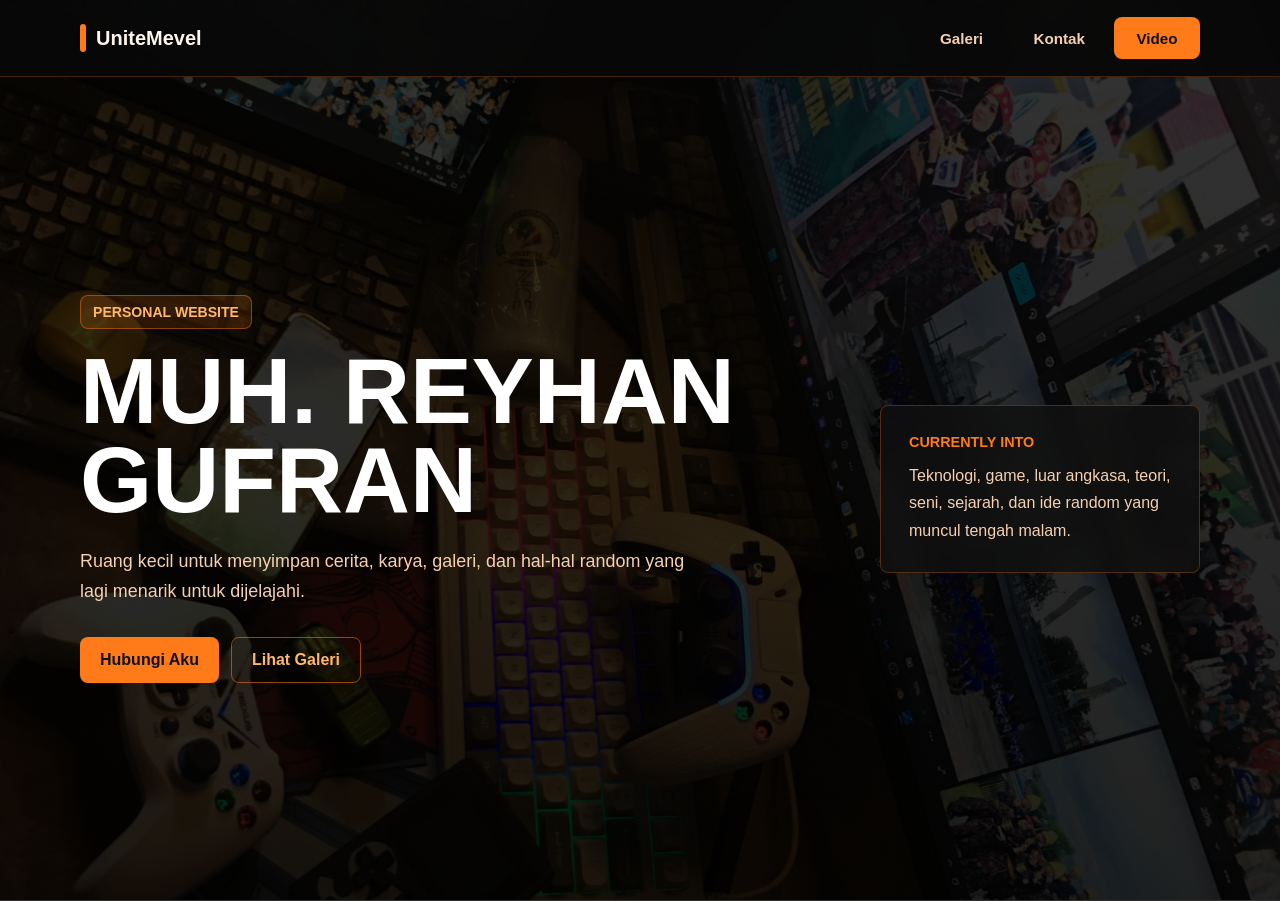
==== Web Mevel/index.html @ 86329446 "Prepare static site for Vercel" ====
<!DOCTYPE html>
<html lang="id">
<head>
  <meta charset="UTF-8">
  <meta name="viewport" content="width=device-width, initial-scale=1.0">
  <title>UniteMevel</title>
  <link rel="stylesheet" href="UniteMevelD.css">
</head>
<body>
  <audio id="background-music" loop preload="auto">
    <source src="lagu.mp3" type="audio/mpeg">
  </audio>

  <header class="site-header">
    <nav class="navbar" aria-label="Navigasi utama">
      <a class="brand" href="index.html">
        <span class="brand-name">UniteMevel</span>
      </a>

      <ul class="nav-links">
        <li><a href="galeri.html">Galeri</a></li>
        <li><a href="Kontak.html">Kontak</a></li>
        <li><a href="video.html">Video</a></li>
      </ul>
    </nav>
  </header>

  <main>
    <section class="hero-section" id="home">
      <div class="hero-content">
        <p class="hero-label">Personal Website</p>
        <h1>MUH. REYHAN GUFRAN</h1>
        <p class="hero-description">
          Ruang kecil untuk menyimpan cerita, karya, galeri, dan hal-hal random
          yang lagi menarik untuk dijelajahi.
        </p>

        <div class="hero-actions">
          <a class="hero-button primary" href="Kontak.html">Hubungi Aku</a>
          <a class="hero-button secondary" href="galeri.html">Lihat Galeri</a>
        </div>
      </div>

      <aside class="hero-card" aria-label="Profil singkat">
        <p class="hero-card-title">Currently into</p>
        <p>Teknologi, game, luar angkasa, teori, seni, sejarah, dan ide random yang muncul tengah malam.</p>
      </aside>
    </section>
  </main>

  <script>
    const backgroundMusic = document.getElementById("background-music");
    const musicTimeKey = "unitemevel-music-time";
    const musicStateKey = "unitemevel-music-playing";
    let isLeavingPage = false;

    function playMusic() {
      backgroundMusic.play().catch(() => {});
    }

    backgroundMusic.addEventListener("loadedmetadata", () => {
      const savedTime = Number(localStorage.getItem(musicTimeKey));

      if (savedTime > 0 && savedTime < backgroundMusic.duration) {
        backgroundMusic.currentTime = savedTime;
      }
    });

    backgroundMusic.addEventListener("timeupdate", () => {
      localStorage.setItem(musicTimeKey, backgroundMusic.currentTime);
    });

    backgroundMusic.addEventListener("play", () => {
      localStorage.setItem(musicStateKey, "true");
    });

    backgroundMusic.addEventListener("pause", () => {
      if (!isLeavingPage) {
        localStorage.setItem(musicStateKey, "false");
      }
    });

    window.addEventListener("beforeunload", () => {
      isLeavingPage = true;
      localStorage.setItem(musicTimeKey, backgroundMusic.currentTime);
      localStorage.setItem(musicStateKey, String(!backgroundMusic.paused));
    });

    window.addEventListener("load", () => {
      playMusic();

      if (localStorage.getItem(musicStateKey) === "true") {
        playMusic();
      }
    });

    window.addEventListener("click", playMusic, { once: true });
    window.addEventListener("keydown", playMusic, { once: true });
    window.addEventListener("touchstart", playMusic, { once: true });
  </script>
</body>
</html>
---- Web Mevel/UniteMevelD.css ----
* {
  box-sizing: border-box;
  margin: 0;
  padding: 0;
}

body {
  position: relative;
  min-height: 100vh;
  font-family: Arial, Helvetica, sans-serif;
  background:
    linear-gradient(rgba(0, 0, 0, 0.72), rgba(0, 0, 0, 0.82)),
    url("bg.jpeg") center / cover fixed;
  color: #fff7ed;
}

body::before {
  content: "";
  position: fixed;
  inset: 0;
  z-index: -1;
  background: rgba(0, 0, 0, 0.28);
  pointer-events: none;
}

.site-header {
  position: sticky;
  top: 0;
  z-index: 10;
  width: 100%;
  border-bottom: 1px solid rgba(255, 122, 24, 0.24);
  background: rgba(8, 8, 8, 0.94);
  backdrop-filter: blur(14px);
}

.navbar {
  width: min(1120px, calc(100% - 32px));
  min-height: 76px;
  margin: 0 auto;
  display: flex;
  align-items: center;
  justify-content: space-between;
  gap: 24px;
}

.brand {
  color: #fff7ed;
  font-size: 1.25rem;
  font-weight: 800;
  text-decoration: none;
  letter-spacing: 0;
}

.brand-name {
  position: relative;
  display: inline-block;
  padding-left: 16px;
}

.brand-name::before {
  content: "";
  position: absolute;
  left: 0;
  top: 50%;
  width: 6px;
  height: 28px;
  border-radius: 999px;
  background: #ff7a18;
  transform: translateY(-50%);
}

.nav-links {
  display: flex;
  align-items: center;
  gap: 10px;
  list-style: none;
}

.nav-links a {
  display: inline-flex;
  align-items: center;
  justify-content: center;
  min-width: 86px;
  min-height: 42px;
  padding: 0 18px;
  border: 1px solid transparent;
  border-radius: 8px;
  color: #f5d0b2;
  font-size: 0.95rem;
  font-weight: 700;
  text-decoration: none;
  transition: background 180ms ease, border-color 180ms ease, color 180ms ease;
}

.nav-links a:hover,
.nav-links a:focus-visible {
  border-color: rgba(255, 122, 24, 0.7);
  background: rgba(255, 122, 24, 0.14);
  color: #ffffff;
  outline: none;
}

.nav-links li:last-child a {
  background: #ff7a18;
  color: #111111;
}

.nav-links li:last-child a:hover,
.nav-links li:last-child a:focus-visible {
  border-color: #ffb86b;
  background: #ff9a3d;
  color: #111111;
}

.hero-section {
  width: min(1120px, calc(100% - 32px));
  min-height: calc(100vh - 76px);
  margin: 0 auto;
  display: grid;
  grid-template-columns: minmax(0, 1fr) 320px;
  align-items: center;
  gap: 48px;
  padding: 72px 0;
}

.hero-content {
  max-width: 760px;
}

.hero-label {
  width: fit-content;
  margin-bottom: 18px;
  padding: 8px 12px;
  border: 1px solid rgba(255, 122, 24, 0.45);
  border-radius: 8px;
  background: rgba(255, 122, 24, 0.14);
  color: #ffb86b;
  font-size: 0.88rem;
  font-weight: 800;
  text-transform: uppercase;
}

.hero-content h1 {
  max-width: 760px;
  color: #ffffff;
  font-size: clamp(2.6rem, 8vw, 5.8rem);
  line-height: 0.95;
}

.hero-description {
  max-width: 620px;
  margin-top: 22px;
  color: #f5d0b2;
  font-size: 1.12rem;
  line-height: 1.7;
}

.hero-actions {
  display: flex;
  flex-wrap: wrap;
  gap: 12px;
  margin-top: 30px;
}

.hero-button {
  display: inline-flex;
  align-items: center;
  justify-content: center;
  min-height: 46px;
  padding: 0 20px;
  border-radius: 8px;
  font-weight: 800;
  text-decoration: none;
  transition: background 180ms ease, border-color 180ms ease, color 180ms ease;
}

.hero-button.primary {
  background: #ff7a18;
  color: #111111;
}

.hero-button.primary:hover,
.hero-button.primary:focus-visible {
  background: #ff9a3d;
  outline: none;
}

.hero-button.secondary {
  border: 1px solid rgba(255, 122, 24, 0.55);
  color: #ffb86b;
}

.hero-button.secondary:hover,
.hero-button.secondary:focus-visible {
  background: rgba(255, 122, 24, 0.14);
  color: #ffffff;
  outline: none;
}

.hero-card {
  padding: 28px;
  border: 1px solid rgba(255, 122, 24, 0.28);
  border-radius: 8px;
  background: rgba(17, 17, 17, 0.86);
  backdrop-filter: blur(10px);
}

.hero-card-title {
  margin-bottom: 12px;
  color: #ff7a18;
  font-size: 0.9rem;
  font-weight: 900;
  text-transform: uppercase;
}

.hero-card p:last-child {
  color: #f5d0b2;
  font-size: 1rem;
  line-height: 1.7;
}

.gallery-page {
  width: min(1120px, calc(100% - 32px));
  margin: 0 auto;
  padding: 64px 0 84px;
}

.gallery-hero {
  max-width: 760px;
  margin-bottom: 48px;
}

.gallery-hero h1 {
  color: #ffffff;
  font-size: clamp(2.4rem, 6vw, 4.6rem);
  line-height: 1;
}

.gallery-hero p:last-child {
  max-width: 620px;
  margin-top: 18px;
  color: #f5d0b2;
  font-size: 1.08rem;
  line-height: 1.7;
}

.gallery-section {
  margin-top: 52px;
}

.section-heading {
  margin-bottom: 18px;
}

.section-label {
  margin-bottom: 8px;
  color: #ff7a18;
  font-size: 0.84rem;
  font-weight: 900;
  text-transform: uppercase;
}

.section-heading h2 {
  color: #ffffff;
  font-size: 1.8rem;
  line-height: 1.2;
}

.gallery-grid {
  display: grid;
  grid-template-columns: repeat(3, minmax(0, 1fr));
  gap: 18px;
}

.gallery-card {
  overflow: hidden;
  border: 1px solid rgba(255, 122, 24, 0.28);
  border-radius: 8px;
  background: rgba(17, 17, 17, 0.88);
  backdrop-filter: blur(10px);
  transition: border-color 220ms ease, box-shadow 220ms ease, transform 220ms ease;
}

.gallery-card:hover,
.gallery-card:focus-within {
  border-color: rgba(255, 122, 24, 0.75);
  box-shadow: 0 18px 42px rgba(0, 0, 0, 0.42), 0 0 24px rgba(255, 122, 24, 0.18);
  transform: translateY(-8px);
}

.gallery-card img {
  width: 100%;
  aspect-ratio: 4 / 3;
  display: block;
  object-fit: cover;
  background:
    linear-gradient(135deg, rgba(255, 122, 24, 0.22), rgba(0, 0, 0, 0.42)),
    #1f1f1f;
  transition: transform 260ms ease, filter 260ms ease;
}

.gallery-card:hover img,
.gallery-card:focus-within img {
  filter: brightness(1.08) contrast(1.05);
  transform: scale(1.08);
}

.gallery-card-info {
  padding: 18px;
}

.gallery-card-info h3 {
  margin-bottom: 8px;
  color: #ffffff;
  font-size: 1.08rem;
  line-height: 1.3;
}

.gallery-card-info p {
  color: #f5d0b2;
  font-size: 0.95rem;
  line-height: 1.6;
}

.video-page {
  width: min(1080px, calc(100% - 32px));
  margin: 0 auto;
  padding: 64px 0 88px;
}

.video-hero {
  max-width: 760px;
  margin-bottom: 34px;
}

.video-hero h1 {
  color: #ffffff;
  font-size: clamp(2.4rem, 6vw, 4.6rem);
  line-height: 1;
}

.video-hero p:last-child {
  max-width: 620px;
  margin-top: 18px;
  color: #f5d0b2;
  font-size: 1.08rem;
  line-height: 1.7;
}

.video-list {
  display: grid;
  gap: 34px;
}

.video-card {
  overflow: hidden;
  border: 1px solid rgba(255, 122, 24, 0.28);
  border-radius: 8px;
  background: rgba(17, 17, 17, 0.88);
  backdrop-filter: blur(10px);
}

.video-card video {
  width: 100%;
  aspect-ratio: 16 / 9;
  display: block;
  object-fit: cover;
  background:
    linear-gradient(135deg, rgba(255, 122, 24, 0.2), rgba(0, 0, 0, 0.48)),
    #111111;
}

.video-description {
  padding: 18px 20px 20px;
  color: #f5d0b2;
  font-size: 1.05rem;
  font-weight: 700;
  line-height: 1.5;
}

.video-actions {
  display: flex;
  align-items: center;
  gap: 10px;
  padding: 0 20px 18px;
}

.love-button,
.open-comment-button,
.comment-form button {
  min-height: 42px;
  padding: 0 16px;
  border: 1px solid rgba(255, 122, 24, 0.55);
  border-radius: 8px;
  background: rgba(255, 122, 24, 0.13);
  color: #ffb86b;
  font: inherit;
  font-size: 0.95rem;
  font-weight: 800;
  cursor: pointer;
  transition: background 180ms ease, border-color 180ms ease, color 180ms ease;
}

.love-button {
  gap: 8px;
  min-width: 76px;
  display: inline-flex;
  align-items: center;
  justify-content: center;
}

.love-button img {
  width: 22px;
  height: 22px;
  display: block;
  object-fit: contain;
}

.love-button:hover,
.love-button:focus-visible,
.love-button.is-loved,
.open-comment-button:hover,
.open-comment-button:focus-visible,
.comment-form button:hover,
.comment-form button:focus-visible {
  border-color: #ffb86b;
  background: #ff7a18;
  color: #111111;
  outline: none;
}

.comment-modal {
  position: fixed;
  inset: 0;
  z-index: 30;
  display: none;
  place-items: center;
  padding: 20px;
  background: rgba(0, 0, 0, 0.68);
}

.comment-modal.is-open {
  display: grid;
}

.comment-modal-panel {
  width: min(480px, 100%);
  border: 1px solid rgba(255, 122, 24, 0.36);
  border-radius: 8px;
  background: rgba(17, 17, 17, 0.98);
  box-shadow: 0 24px 60px rgba(0, 0, 0, 0.52);
}

.comment-modal-header {
  display: flex;
  align-items: center;
  justify-content: space-between;
  gap: 14px;
  padding: 18px 20px 4px;
}

.comment-modal-header h2 {
  color: #ffffff;
  font-size: 1.18rem;
  line-height: 1.2;
}

.close-comment-modal {
  width: 36px;
  height: 36px;
  border: 1px solid rgba(255, 122, 24, 0.45);
  border-radius: 8px;
  background: rgba(255, 122, 24, 0.12);
  color: #ffb86b;
  font: inherit;
  font-weight: 900;
  cursor: pointer;
}

.close-comment-modal:hover,
.close-comment-modal:focus-visible {
  background: #ff7a18;
  color: #111111;
  outline: none;
}

.comment-form {
  display: grid;
  gap: 10px;
  padding: 16px 20px 20px;
}

.comment-form input,
.comment-form textarea {
  width: 100%;
  border: 1px solid rgba(255, 122, 24, 0.3);
  border-radius: 8px;
  background: rgba(0, 0, 0, 0.32);
  color: #ffffff;
  font: inherit;
  font-size: 0.96rem;
}

.comment-form input {
  min-height: 42px;
  padding: 0 12px;
}

.comment-form textarea {
  min-height: 92px;
  padding: 12px;
  resize: vertical;
}

.comment-form input::placeholder,
.comment-form textarea::placeholder {
  color: rgba(245, 208, 178, 0.72);
}

.comment-form input:focus,
.comment-form textarea:focus {
  border-color: #ff7a18;
  outline: none;
}

.comment-list {
  display: grid;
  gap: 10px;
  padding: 0 20px 22px;
}

.comment-item,
.empty-comments {
  border: 1px solid rgba(255, 122, 24, 0.22);
  border-radius: 8px;
  background: rgba(0, 0, 0, 0.22);
}

.comment-item {
  padding: 12px;
}

.comment-item strong {
  display: block;
  margin-bottom: 6px;
  color: #ffffff;
  font-size: 0.95rem;
}

.comment-item p,
.empty-comments {
  color: #f5d0b2;
  font-size: 0.94rem;
  line-height: 1.5;
}

.empty-comments {
  padding: 12px;
}

.expand-comments-button {
  width: fit-content;
  min-height: 38px;
  padding: 0 12px;
  border: 1px solid rgba(255, 122, 24, 0.38);
  border-radius: 8px;
  background: transparent;
  color: #ffb86b;
  font: inherit;
  font-size: 0.9rem;
  font-weight: 800;
  cursor: pointer;
}

.expand-comments-button:hover,
.expand-comments-button:focus-visible {
  background: rgba(255, 122, 24, 0.14);
  color: #ffffff;
  outline: none;
}

.contact-page {
  width: min(1120px, calc(100% - 32px));
  margin: 0 auto;
  padding: 72px 0;
}

.contact-profile {
  display: flex;
  align-items: center;
  gap: 36px;
  padding: 36px;
  border: 1px solid rgba(255, 122, 24, 0.28);
  border-radius: 8px;
  background: rgba(17, 17, 17, 0.9);
  backdrop-filter: blur(10px);
}

.profile-picture {
  width: 180px;
  height: 180px;
  flex: 0 0 180px;
  overflow: hidden;
  border: 4px solid #ff7a18;
  border-radius: 50%;
  background: #1f1f1f;
}

.profile-picture img {
  width: 100%;
  height: 100%;
  display: block;
  object-fit: cover;
}

.profile-info {
  width: 100%;
  min-width: 0;
  max-width: 660px;
}

.profile-info h1 {
  margin-bottom: 14px;
  color: #ffffff;
  font-size: 2.4rem;
  line-height: 1.1;
}

.contact-list {
  display: grid;
  gap: 10px;
  width: 100%;
  max-width: 440px;
}

.contact-item {
  display: flex;
  align-items: center;
  gap: 12px;
  width: 100%;
  min-height: 42px;
  padding: 4px 12px 4px 0;
  color: #ffb86b;
  font-size: 1.05rem;
  font-weight: 700;
  text-decoration: none;
}

.contact-item span:last-child {
  min-width: 0;
  overflow-wrap: anywhere;
}

.contact-item:hover,
.contact-item:focus-visible {
  color: #ffffff;
  outline: none;
}

.contact-icon {
  width: 34px;
  height: 34px;
  display: inline-flex;
  align-items: center;
  justify-content: center;
  flex: 0 0 34px;
  border: 1px solid rgba(255, 122, 24, 0.45);
  border-radius: 8px;
  background: rgba(255, 122, 24, 0.15);
  color: #ff7a18;
  font-size: 0.78rem;
  font-weight: 900;
}

.contact-icon img {
  width: 20px;
  height: 20px;
  display: block;
  object-fit: contain;
}

.profile-bio {
  display: block;
  width: 100%;
  margin-top: 18px;
  color: #f5d0b2;
  font-size: 1rem;
  line-height: 1.7;
}

@media (max-width: 560px) {
  .navbar {
    width: min(100% - 24px, 1120px);
    min-height: 68px;
    gap: 12px;
  }

  .brand {
    font-size: 1.05rem;
  }

  .brand-name {
    padding-left: 12px;
  }

  .brand-name::before {
    width: 5px;
    height: 24px;
  }

  .nav-links {
    gap: 6px;
  }

  .nav-links a {
    min-width: auto;
    min-height: 38px;
    padding: 0 12px;
    font-size: 0.88rem;
  }

  .hero-section {
    width: min(100% - 24px, 1120px);
    min-height: calc(100vh - 68px);
    grid-template-columns: 1fr;
    gap: 28px;
    padding: 48px 0;
  }

  .hero-label {
    margin-bottom: 14px;
    font-size: 0.78rem;
  }

  .hero-description {
    font-size: 1rem;
  }

  .hero-actions {
    margin-top: 24px;
  }

  .hero-button {
    width: 100%;
  }

  .gallery-page {
    width: min(100% - 24px, 1120px);
    padding: 44px 0 60px;
  }

  .gallery-hero {
    margin-bottom: 34px;
  }

  .gallery-grid {
    grid-template-columns: 1fr;
    gap: 14px;
  }

  .video-page {
    width: min(100% - 24px, 1080px);
    padding: 44px 0 60px;
  }

  .video-hero {
    margin-bottom: 26px;
  }

  .video-list {
    gap: 22px;
  }

  .video-description {
    padding: 14px 16px 16px;
    font-size: 0.98rem;
  }

  .video-actions,
  .comment-list {
    padding-left: 16px;
    padding-right: 16px;
  }

  .video-actions {
    align-items: stretch;
    flex-direction: column;
  }

  .love-button,
  .open-comment-button {
    width: 100%;
  }

  .contact-page {
    width: min(100% - 24px, 1120px);
    padding: 40px 0;
  }

  .contact-profile {
    flex-direction: column;
    align-items: flex-start;
    gap: 24px;
    padding: 24px;
  }

  .profile-picture {
    width: 136px;
    height: 136px;
    flex-basis: 136px;
  }

  .profile-info h1 {
    font-size: 1.8rem;
  }

}
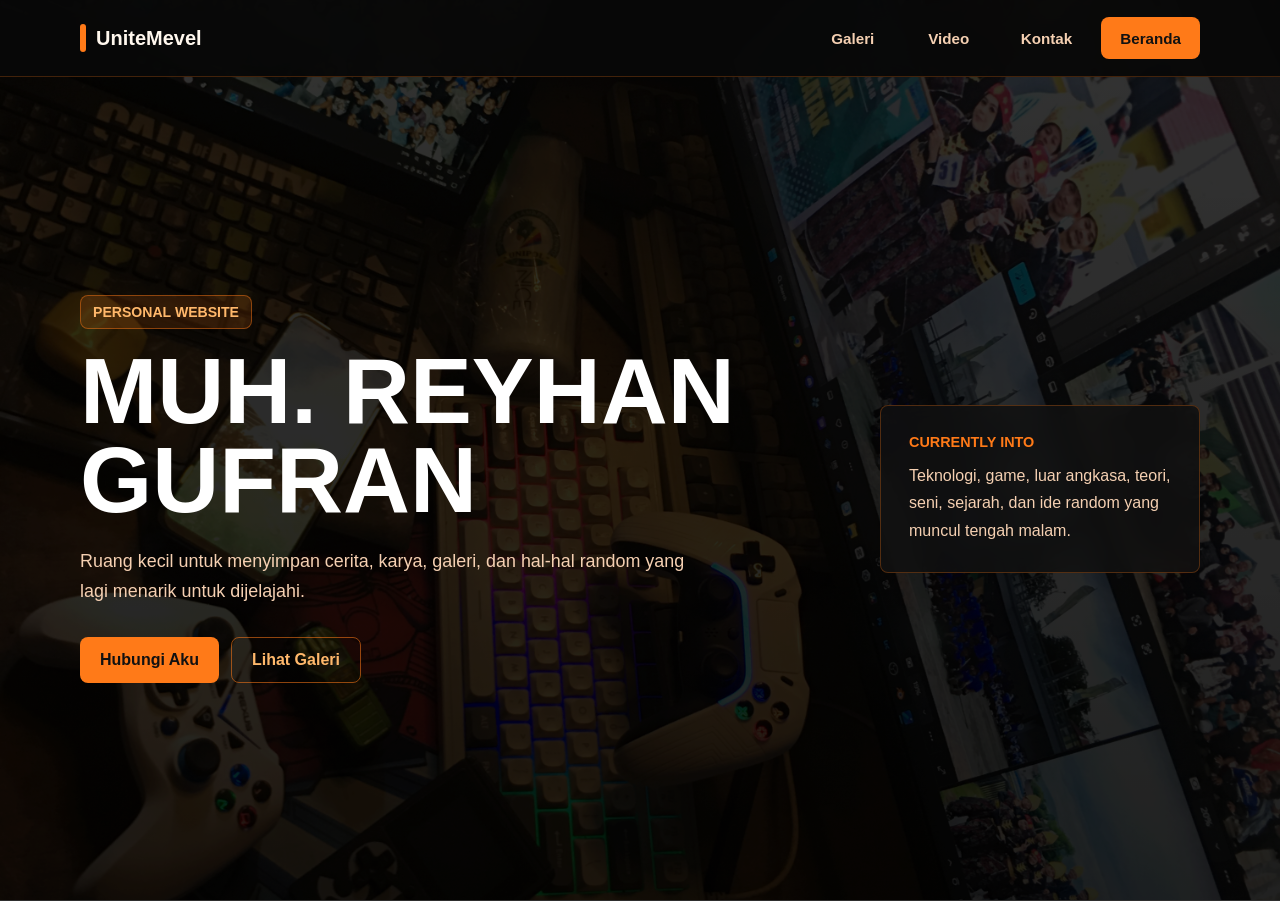
==== commit 9a932ca9: "update 6" ====
--- a/Web Mevel/index.html
+++ b/Web Mevel/index.html
@@ -19,8 +19,9 @@
 
       <ul class="nav-links">
         <li><a href="galeri.html">Galeri</a></li>
+        <li><a href="video.html">Video</a></li>
         <li><a href="Kontak.html">Kontak</a></li>
-        <li><a href="video.html">Video</a></li>
+        <li><a href="index.html">Beranda</a></li>
       </ul>
     </nav>
   </header>
--- a/Web Mevel/UniteMevelD.css
+++ b/Web Mevel/UniteMevelD.css
@@ -347,6 +347,143 @@
   line-height: 1.7;
 }
 
+.video-submit-form {
+  display: grid;
+  gap: 10px;
+  padding: 16px 20px 20px;
+}
+
+.video-submit-form input,
+.video-submit-form textarea {
+  width: 100%;
+  border: 1px solid rgba(255, 122, 24, 0.3);
+  border-radius: 8px;
+  background: rgba(0, 0, 0, 0.32);
+  color: #ffffff;
+  font: inherit;
+  font-size: 0.96rem;
+}
+
+.video-submit-form input {
+  min-height: 42px;
+  padding: 0 12px;
+}
+
+.video-submit-form textarea {
+  min-height: 86px;
+  padding: 12px;
+  resize: vertical;
+}
+
+.video-submit-form input::placeholder,
+.video-submit-form textarea::placeholder {
+  color: rgba(245, 208, 178, 0.72);
+}
+
+.video-submit-form input:focus,
+.video-submit-form textarea:focus {
+  border-color: #ff7a18;
+  outline: none;
+}
+
+.video-submit-form button {
+  width: fit-content;
+  min-height: 42px;
+  padding: 0 16px;
+  border: 1px solid rgba(255, 122, 24, 0.55);
+  border-radius: 8px;
+  background: rgba(255, 122, 24, 0.13);
+  color: #ffb86b;
+  font: inherit;
+  font-size: 0.95rem;
+  font-weight: 800;
+  cursor: pointer;
+  transition: background 180ms ease, border-color 180ms ease, color 180ms ease;
+}
+
+.video-submit-form button:hover,
+.video-submit-form button:focus-visible {
+  border-color: #ffb86b;
+  background: #ff7a18;
+  color: #111111;
+  outline: none;
+}
+
+.video-submit-status {
+  min-height: 22px;
+  color: #f5d0b2;
+  font-size: 0.94rem;
+  line-height: 1.5;
+}
+
+.open-video-submit-button {
+  position: fixed;
+  right: 24px;
+  bottom: 24px;
+  z-index: 25;
+  width: 52px;
+  height: 52px;
+  border: 1px solid #ffb86b;
+  border-radius: 50%;
+  background: #ff7a18;
+  color: #111111;
+  font: inherit;
+  font-size: 2rem;
+  font-weight: 800;
+  line-height: 1;
+  cursor: pointer;
+  box-shadow: 0 14px 32px rgba(0, 0, 0, 0.42), 0 0 22px rgba(255, 122, 24, 0.28);
+  transition: background 180ms ease, transform 180ms ease;
+}
+
+.open-video-submit-button:hover,
+.open-video-submit-button:focus-visible {
+  background: #ff9a3d;
+  transform: translateY(-2px);
+  outline: none;
+}
+
+.video-submit-modal {
+  position: fixed;
+  inset: 0;
+  z-index: 30;
+  display: none;
+  place-items: center;
+  padding: 20px;
+  background: rgba(0, 0, 0, 0.68);
+}
+
+.video-submit-modal.is-open {
+  display: grid;
+}
+
+.video-submit-panel {
+  width: min(520px, 100%);
+  border: 1px solid rgba(255, 122, 24, 0.36);
+  border-radius: 8px;
+  background: rgba(17, 17, 17, 0.98);
+  box-shadow: 0 24px 60px rgba(0, 0, 0, 0.52);
+}
+
+.close-video-submit-modal {
+  width: 36px;
+  height: 36px;
+  border: 1px solid rgba(255, 122, 24, 0.45);
+  border-radius: 8px;
+  background: rgba(255, 122, 24, 0.12);
+  color: #ffb86b;
+  font: inherit;
+  font-weight: 900;
+  cursor: pointer;
+}
+
+.close-video-submit-modal:hover,
+.close-video-submit-modal:focus-visible {
+  background: #ff7a18;
+  color: #111111;
+  outline: none;
+}
+
 .video-list {
   display: grid;
   gap: 34px;
@@ -360,10 +497,12 @@
   backdrop-filter: blur(10px);
 }
 
-.video-card video {
+.video-card video,
+.video-card iframe {
   width: 100%;
   aspect-ratio: 16 / 9;
   display: block;
+  border: 0;
   object-fit: cover;
   background:
     linear-gradient(135deg, rgba(255, 122, 24, 0.2), rgba(0, 0, 0, 0.48)),
@@ -540,11 +679,26 @@
   padding: 12px;
 }
 
+.comment-meta {
+  display: flex;
+  align-items: baseline;
+  justify-content: space-between;
+  gap: 12px;
+  margin-bottom: 6px;
+}
+
 .comment-item strong {
-  display: block;
-  margin-bottom: 6px;
+  min-width: 0;
+  overflow-wrap: anywhere;
   color: #ffffff;
   font-size: 0.95rem;
+}
+
+.comment-meta span {
+  flex: 0 0 auto;
+  color: rgba(245, 208, 178, 0.72);
+  font-size: 0.8rem;
+  font-weight: 700;
 }
 
 .comment-item p,
@@ -767,6 +921,18 @@
     margin-bottom: 26px;
   }
 
+  .open-video-submit-button {
+    right: 16px;
+    bottom: 16px;
+    width: 48px;
+    height: 48px;
+    font-size: 1.85rem;
+  }
+
+  .video-submit-form button {
+    width: 100%;
+  }
+
   .video-list {
     gap: 22px;
   }
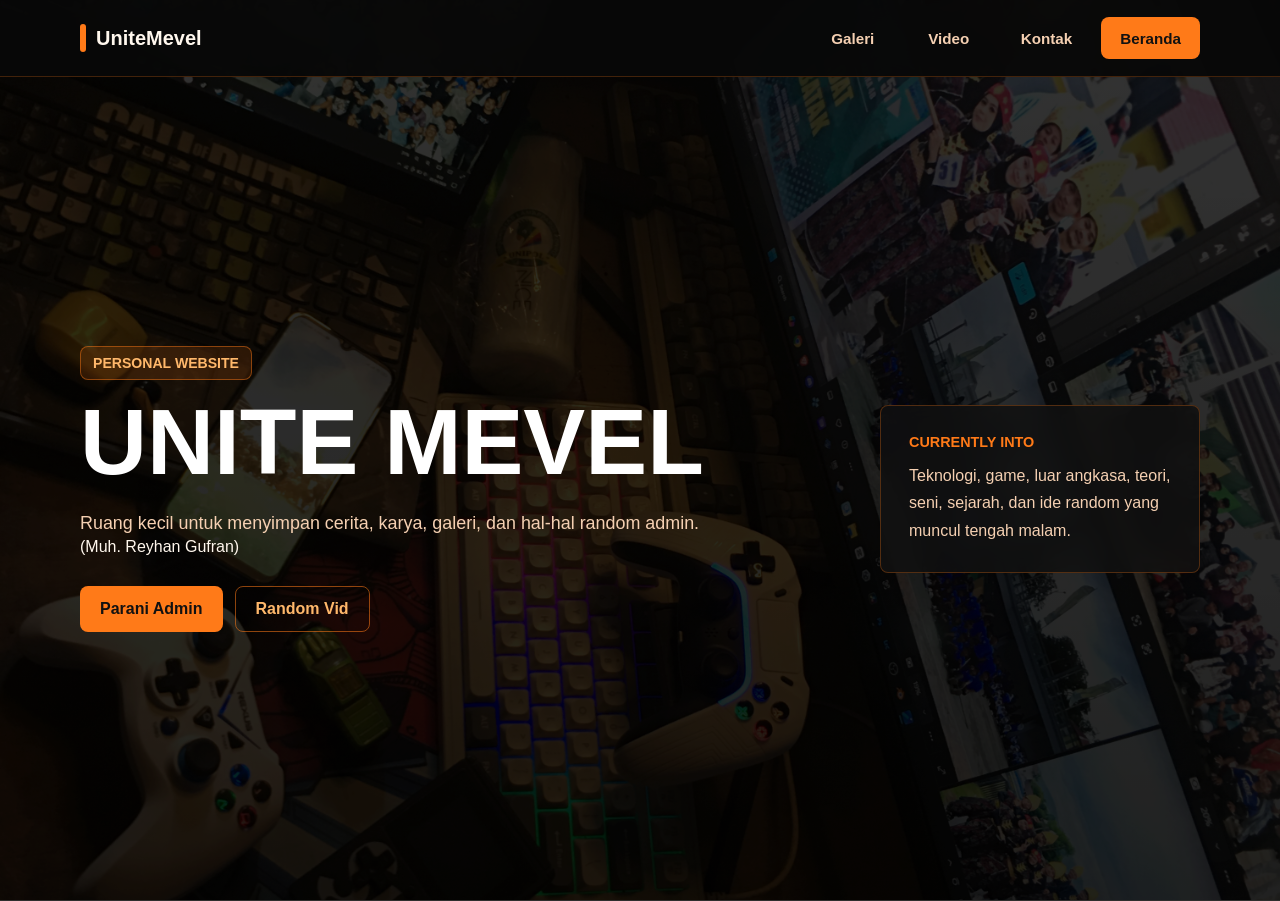
==== commit b99be4d1: "update 7" ====
--- a/Web Mevel/index.html
+++ b/Web Mevel/index.html
@@ -30,15 +30,16 @@
     <section class="hero-section" id="home">
       <div class="hero-content">
         <p class="hero-label">Personal Website</p>
-        <h1>MUH. REYHAN GUFRAN</h1>
+        <h1>UNITE MEVEL</h1>
         <p class="hero-description">
           Ruang kecil untuk menyimpan cerita, karya, galeri, dan hal-hal random
-          yang lagi menarik untuk dijelajahi.
+          admin.
         </p>
+        <P> (Muh. Reyhan Gufran)</P>
 
         <div class="hero-actions">
-          <a class="hero-button primary" href="Kontak.html">Hubungi Aku</a>
-          <a class="hero-button secondary" href="galeri.html">Lihat Galeri</a>
+          <a class="hero-button primary" href="Kontak.html">Parani Admin</a>
+          <a class="hero-button secondary" href="video.html">Random Vid</a>
         </div>
       </div>
 
